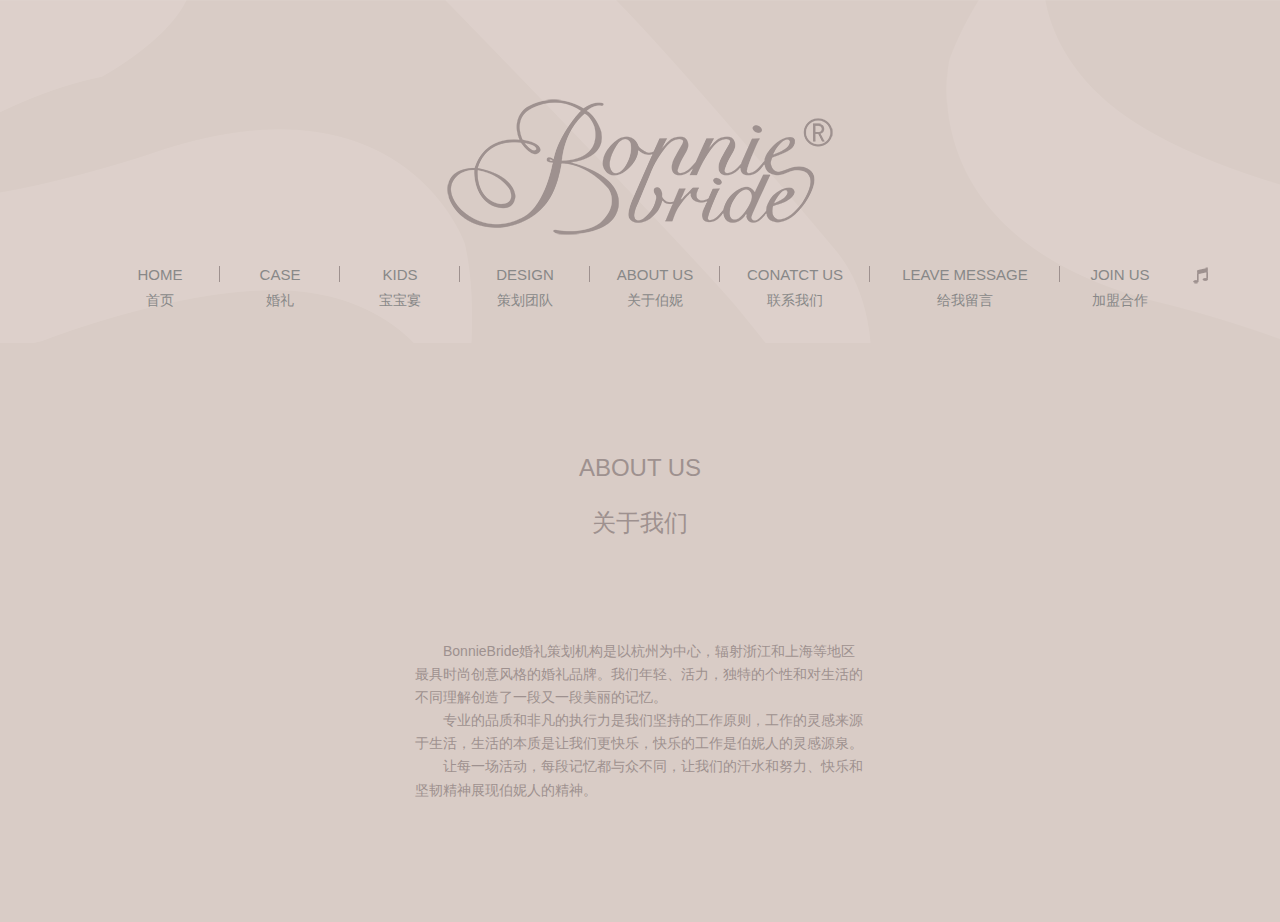
==== index.html @ c4c77731 "v1" ====
<!DOCTYPE html>
<html lang="zh-cmn-Hans">
<head>
    <meta charset="UTF-8">
    <meta name="viewport" content="width=device-width, initial-scale=1, maximum-scale=1" />
    <title>Title</title>
    <link rel="stylesheet" href="res/css/css.css"/>
</head>
<body class="M">
<div id="header"></div>
<div class="subtitle">
    <h2>about us</h2>
    <h2>关于我们</h2>
</div>
<div class="summary">
    <p>BonnieBride婚礼策划机构是以杭州为中心，辐射浙江和上海等地区最具时尚创意风格的婚礼品牌。我们年轻、活力，独特的个性和对生活的不同理解创造了一段又一段美丽的记忆。</p>
    <p>专业的品质和非凡的执行力是我们坚持的工作原则，工作的灵感来源于生活，生活的本质是让我们更快乐，快乐的工作是伯妮人的灵感源泉。</p>
    <p>让每一场活动，每段记忆都与众不同，让我们的汗水和努力、快乐和坚韧精神展现伯妮人的精神。</p>
</div>
<script src="res/js/js.js"></script>
</body>
</html>
---- res/css/css.css ----
body,h1,h2,h3,h4,h5,h6,p,ul,ol,figure,textarea,input,button,select{margin:0;}
html{-webkit-font-smoothing:antialiased;}
body{-webkit-tap-highlight-color:rgba(255,255,255,0);-webkit-user-select:none;-moz-user-select:none;-ms-user-select:none;-webkit-touch-callout:none;cursor:default;-ms-content-zooming:none;-webkit-text-size-adjust:100%;}
h1,h2,h3,h4,h5,h6{font-size:100%;font-weight:400;}
address,caption,cite,code,dfn,em,th,del,ins,mark,sup,sub,var{font-style:normal;font-weight:400;text-decoration:none;background:0;font-size:100%;vertical-align:middle;}
article,aside,details,figcaption,figure,footer,header,hgroup,main,nav,section,summary{display:block;}
ul,ol{padding-left:0;list-style-type:none;}
input,select{vertical-align:middle;user-select:auto;}
input{word-break:normal;-webkit-appearance:none;-webkit-border-radius:0;padding:0em;}
a{outline:0;text-decoration:none;color:#888;}
strong{font-weight:700;}
em{font-style:italic;}
small{font-size:80%;}
fieldset,img{border:0;}
table{border-collapse:collapse;border-spacing:0;}
caption,th,td{font-weight:400;vertical-align:middle;}
q,blockquote{quotes:none;}
a:link{}
a:hover{}
a:active{}
a:visited{}
q:before,q:after,blockquote:before,blockquote:after{content:none;}
body{color:#000;font-family:songti,YaHei,microsoft YaHei,Helvetica,Tahoma,sans-serif;font-size:14px;line-height:1.5;}
.M{background:#d9ccc6 url(../image/bg.png) 50% top no-repeat;}
#header{height:350px;}
#header h1{height:260px;display: block;background:url(../image/logo.png) 50% 80% no-repeat;}
#header h1 a{]}
#header .nav{height:90px;width:1080px;margin:0 auto;position: relative}
#header .nav div{position: absolute;width: 40px;height: 40px;background: url(../image/icon.png) 50% 50% no-repeat;top:-5px;right:-40px;}
#header .nav a{position:relative;float:left;}
#header .nav .n1{width:120px;}
#header .nav .n2{width:130px;}
#header .nav .n3{width:150px;}
#header .nav .n4{width:190px;}
#header .nav a span{text-transform:uppercase;font-size:15px;height:30px;line-height:30px;display:block;text-align:center;}
#header .nav a b{display:block;text-align:center;font-weight:normal;}
#header .nav a i{width:1px;height:16px;position:absolute;background:#9e918f;right:0;top:6px;}
#header .nav a:hover{color:#fff;}
.subtitle{padding:90px 0;}
.subtitle h2{text-transform:uppercase;height:55px;line-height:55px;text-align:center;font-size:24px;color:#9e918f;}
.summary{width:450px;margin:0 auto;padding-bottom:120px;}
.summary p{text-indent:2em;line-height:1.65;font-size:14px;color:#9e918f;}
.join_us{width:230px;margin:0 auto;padding-bottom:120px;}
.join_us p,.join_us p a{;line-height:1.65;font-size:14px;color:#9e918f;}
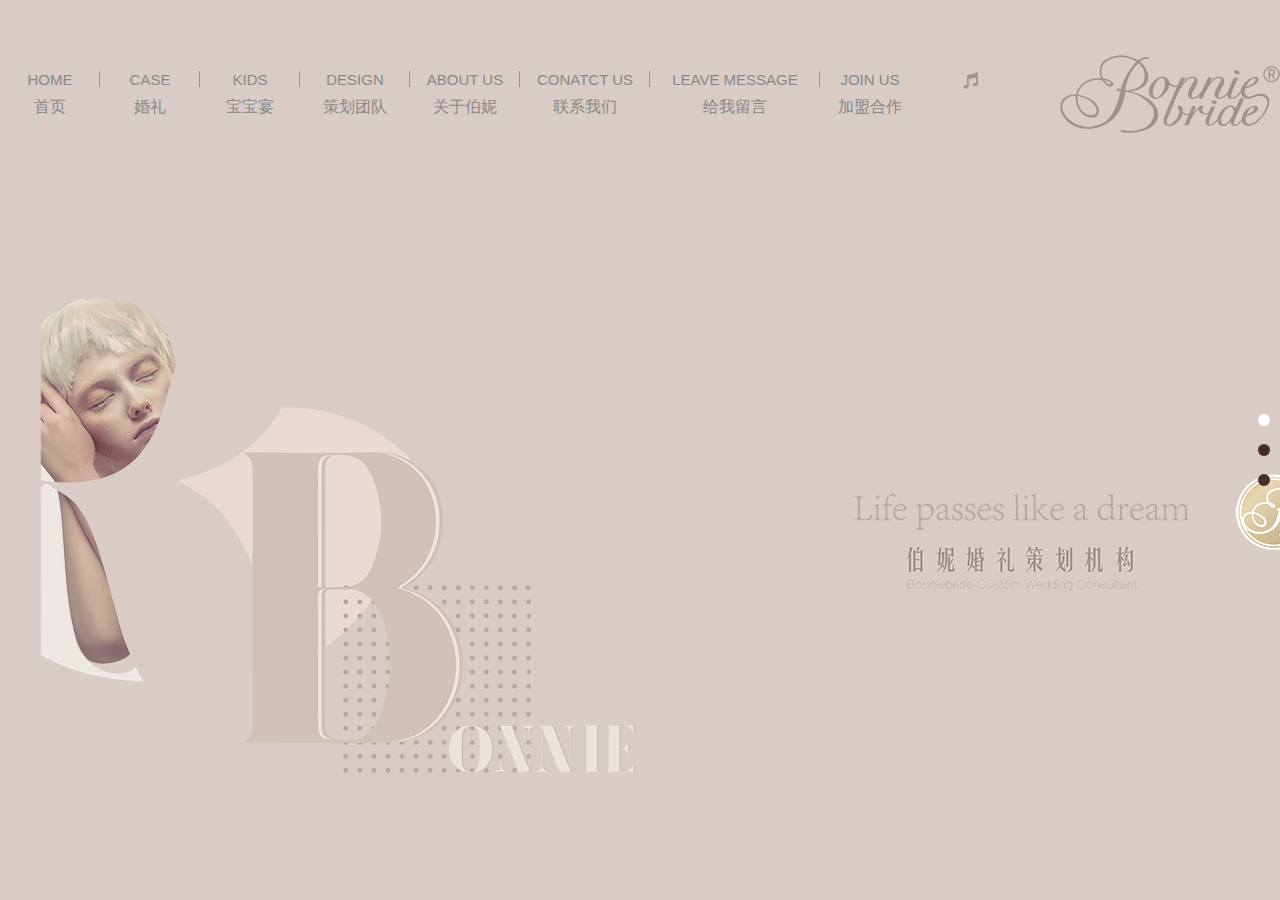
==== commit 25c94937: "V4" ====
--- a/index.html
+++ b/index.html
@@ -1,22 +1,49 @@
 <!DOCTYPE html>
 <html lang="zh-cmn-Hans">
 <head>
-    <meta charset="UTF-8">
-    <meta name="viewport" content="width=device-width, initial-scale=1, maximum-scale=1" />
-    <title>Title</title>
-    <link rel="stylesheet" href="res/css/css.css"/>
+<meta charset="UTF-8">
+<meta name="viewport" content="width=device-width, initial-scale=1, maximum-scale=1" />
+<title>首页</title>
+<link rel="stylesheet" href="res/css/css.css"/>
+<style>
+html,body{position:relative;height:100%;}
+.swiper-container{width:100%;height:100%;}
+.swiper-slide{}
+</style>
 </head>
-<body class="M">
-<div id="header"></div>
-<div class="subtitle">
-    <h2>about us</h2>
-    <h2>关于我们</h2>
-</div>
-<div class="summary">
-    <p>BonnieBride婚礼策划机构是以杭州为中心，辐射浙江和上海等地区最具时尚创意风格的婚礼品牌。我们年轻、活力，独特的个性和对生活的不同理解创造了一段又一段美丽的记忆。</p>
-    <p>专业的品质和非凡的执行力是我们坚持的工作原则，工作的灵感来源于生活，生活的本质是让我们更快乐，快乐的工作是伯妮人的灵感源泉。</p>
-    <p>让每一场活动，每段记忆都与众不同，让我们的汗水和努力、快乐和坚韧精神展现伯妮人的精神。</p>
-</div>
+<body class="I">
+	<div id="header"></div>
+	<div class="swiper-container">
+		<div class="swiper-wrapper">
+			<div class="swiper-slide">
+				<div class="sw1">
+					<div class="img"><img src="res/image/i1i.png" alt=""></div>
+					<div class="desc"><img src="res/image/i1t.png" alt=""></div>
+				</div>
+			</div>
+			<div class="swiper-slide">
+				<div class="sw2">
+					<div class="img"><img src="res/image/i2i.png" alt=""></div>
+					<div class="desc"><img src="res/image/i2t.png" alt=""></div>
+				</div>
+			</div>
+			<div class="swiper-slide">
+				<div class="sw2">
+					<div class="img"><img src="res/image/i3i.png" alt=""></div>
+					<div class="desc"><img src="res/image/i3t.png" alt=""></div>
+				</div>
+			</div>
+		</div>
+		<div class="swiper-pagination"></div>
+	</div>
 <script src="res/js/js.js"></script>
+<script src="res/js/swiper.min.js"></script>
+<script>
+var swiper = new Swiper('.swiper-container', {
+    pagination: '.swiper-pagination',
+    paginationClickable: true,
+    direction: 'vertical'
+});
+</script>
 </body>
 </html>--- a/res/css/css.css
+++ b/res/css/css.css
@@ -1,45 +1,212 @@
-body,h1,h2,h3,h4,h5,h6,p,ul,ol,figure,textarea,input,button,select{margin:0;}
-html{-webkit-font-smoothing:antialiased;}
-body{-webkit-tap-highlight-color:rgba(255,255,255,0);-webkit-user-select:none;-moz-user-select:none;-ms-user-select:none;-webkit-touch-callout:none;cursor:default;-ms-content-zooming:none;-webkit-text-size-adjust:100%;}
-h1,h2,h3,h4,h5,h6{font-size:100%;font-weight:400;}
-address,caption,cite,code,dfn,em,th,del,ins,mark,sup,sub,var{font-style:normal;font-weight:400;text-decoration:none;background:0;font-size:100%;vertical-align:middle;}
-article,aside,details,figcaption,figure,footer,header,hgroup,main,nav,section,summary{display:block;}
-ul,ol{padding-left:0;list-style-type:none;}
-input,select{vertical-align:middle;user-select:auto;}
-input{word-break:normal;-webkit-appearance:none;-webkit-border-radius:0;padding:0em;}
-a{outline:0;text-decoration:none;color:#888;}
-strong{font-weight:700;}
-em{font-style:italic;}
-small{font-size:80%;}
-fieldset,img{border:0;}
-table{border-collapse:collapse;border-spacing:0;}
-caption,th,td{font-weight:400;vertical-align:middle;}
-q,blockquote{quotes:none;}
-a:link{}
-a:hover{}
-a:active{}
-a:visited{}
-q:before,q:after,blockquote:before,blockquote:after{content:none;}
-body{color:#000;font-family:songti,YaHei,microsoft YaHei,Helvetica,Tahoma,sans-serif;font-size:14px;line-height:1.5;}
-.M{background:#d9ccc6 url(../image/bg.png) 50% top no-repeat;}
-#header{height:350px;}
-#header h1{height:260px;display: block;background:url(../image/logo.png) 50% 80% no-repeat;}
-#header h1 a{]}
-#header .nav{height:90px;width:1080px;margin:0 auto;position: relative}
-#header .nav div{position: absolute;width: 40px;height: 40px;background: url(../image/icon.png) 50% 50% no-repeat;top:-5px;right:-40px;}
-#header .nav a{position:relative;float:left;}
-#header .nav .n1{width:120px;}
-#header .nav .n2{width:130px;}
-#header .nav .n3{width:150px;}
-#header .nav .n4{width:190px;}
-#header .nav a span{text-transform:uppercase;font-size:15px;height:30px;line-height:30px;display:block;text-align:center;}
-#header .nav a b{display:block;text-align:center;font-weight:normal;}
-#header .nav a i{width:1px;height:16px;position:absolute;background:#9e918f;right:0;top:6px;}
-#header .nav a:hover{color:#fff;}
-.subtitle{padding:90px 0;}
-.subtitle h2{text-transform:uppercase;height:55px;line-height:55px;text-align:center;font-size:24px;color:#9e918f;}
-.summary{width:450px;margin:0 auto;padding-bottom:120px;}
-.summary p{text-indent:2em;line-height:1.65;font-size:14px;color:#9e918f;}
-.join_us{width:230px;margin:0 auto;padding-bottom:120px;}
-.join_us p,.join_us p a{;line-height:1.65;font-size:14px;color:#9e918f;}
-
+body,button,figure,h1,h2,h3,h4,h5,h6,input,ol,p,select,textarea,ul{margin:0}
+html{-webkit-font-smoothing:antialiased}
+body{-webkit-tap-highlight-color:rgba(255,255,255,0);-webkit-touch-callout:none;cursor:default;-ms-content-zooming:none;-webkit-text-size-adjust:100%}
+h1,h2,h3,h4,h5,h6{font-size:100%;font-weight:400}
+address,caption,cite,code,del,dfn,em,ins,mark,sub,sup,th,var{font-style:normal;font-weight:400;text-decoration:none;background:0;font-size:100%;vertical-align:middle}
+article,aside,details,figcaption,figure,footer,header,hgroup,main,nav,section,summary{display:block}
+ol,ul{padding-left:0;list-style-type:none}
+input,select{vertical-align:middle;user-select:auto}
+input{word-break:normal;-webkit-appearance:none;-webkit-border-radius:0;padding:0}
+a{outline:0;text-decoration:none;color:#888}
+strong{font-weight:700}
+em{font-style:italic}
+small{font-size:80%}
+fieldset,img{border:0}
+table{border-collapse:collapse;border-spacing:0}
+caption,td,th{font-weight:400;vertical-align:middle}
+blockquote,q{quotes:none}
+blockquote:after,blockquote:before,q:after,q:before{content:none}
+body{color:#000;font-family:songti,YaHei,microsoft YaHei,Helvetica,Tahoma,sans-serif;font-size:14px;line-height:1.5}
+.M{background:#d9ccc6 url(../image/bg.png) 50% top no-repeat}
+#header{height:350px;min-width:1280px}
+#header h1{height:160px;padding-top:100px;display:block;background:url(../image/logo.png) 50% 80% no-repeat}
+#header h1 a{width:390px;height:130px;display:block;margin:0 auto}
+#header .nav{height:90px;width:1080px;margin:0 auto;position:relative}
+#header .nav div{position:absolute;width:40px;height:40px;background:url(../image/icon.png) 50% 50% no-repeat;top:-5px;right:-40px}
+#header .nav a{position:relative;float:left;font-size:16px}
+#header .nav .n1{width:120px}
+#header .nav .n2{width:130px}
+#header .nav .n3{width:150px}
+#header .nav .n4{width:190px}
+#header .nav a span{text-transform:uppercase;font-size:15px;height:30px;line-height:30px;display:block;text-align:center}
+#header .nav a b{display:block;text-align:center;font-weight:400}
+#header .nav a i{width:1px;height:16px;position:absolute;background:#9e918f;right:0;top:6px}
+#header .nav a:hover{color:#fff}
+.subtitle{padding:95px 0}
+.subtitle h2{text-transform:uppercase;height:55px;line-height:55px;text-align:center;font-size:35px;color:#9e918f}
+.summary{width:650px;margin:0 auto;padding-bottom:120px}
+.summary p{text-indent:2em;line-height:1.65;font-size:20px;color:#9e918f}
+.join_us{width:260px;margin:0 auto;padding-bottom:120px}
+.join_us p,.join_us p a{;line-height:1.65;font-size:16px;color:#9e918f;}
+.leave_message{width:510px;margin:0 auto;margin-top:-60px}
+.leave_message label{height:33px;line-height:33px;display:block;font-size:17px;color:#9f9290}
+.leave_message input,.leave_message textarea{background:#9e918f;border:none;padding:0;margin:0;border-radius:5px;outline:0;padding:0 10px;color:#fff}
+.leave_message input{height:32px;width:185px}
+.leave_message textarea{height:96px;width:380px}
+.leave_message p{padding:45px 0 50px 0;height:40px}
+.leave_message p a{width:90px;height:40px;float:left;line-height:40px;text-align:center;color:#fff;margin-right:8px;background:#9e918f;border-radius:10px;cursor:pointer;font-size:16px}
+.contact_us{position:relative;width:1100px;margin:0 auto;height:820px}
+.contact_us .contact_us_bg{width:580px;height:620px;position:absolute;background:url(../image/contact_us_bg.png) 0 50px no-repeat;left:-120px;top:110px}
+.contact_us .contact_us_text{position:absolute;left:600px;top:300px;width:440px}
+.contact_us .contact_us_text p{font-size:20px;color:#9e918f;line-height:1.5}
+.contact_us .contact_us_text img{width:210px;padding-top:50px}
+.N{background:#3d312c url(../image/bg2.png) 50% top no-repeat}
+.N #header{height:345px;position:relative}
+.N #header .nav{height:65px}
+.N #header h1{height:175px;padding-top:105px;background:url(../image/logo2.png) 50% 80% no-repeat}
+.N #header:after{content:"";position:absolute;background:#776b67;height:1px;width:1200px;bottom:0;left:50%;margin-left:-600px}
+.design{width:1155px;margin:0 auto;overflow:hidden;padding-top:100px}
+.design .l0{width:1040px;height:480px;margin:0 auto}
+.design .l1{width:480px;height:480px;margin:20px;float:left;background:#fff;overflow:hidden}
+.design .l2{width:355px;height:355px;margin:15px;float:left;background:#fff;overflow:hidden}
+.Q{background:#9e918f url(../image/bg3.png) 50% top no-repeat}
+.Q #header{height:345px;position:relative}
+.Q #header .nav{height:65px}
+.Q #header .nav a{color:#eee2df}
+.Q #header h1{height:175px;padding-top:105px;background:url(../image/logo2.png) 50% 80% no-repeat}
+.Q #header:after{content:"";position:absolute;background:#c3b6b4;height:1px;width:1200px;bottom:0;left:50%;margin-left:-600px}
+.Q #header .nav div{background:url(../image/icon2.png) 50% 50% no-repeat}
+.Q .kids{width:1280px;margin:0 auto;overflow:hidden;padding-top:40px}
+.Q .kids .banner{width:100%}
+.Q .kids .t1{width:100%;padding:130px 0 150px 0}
+.Q .kids .t1 img{display:block;margin:0 auto}
+.Q .kids_doc{width:100%;min-width:1280px;height:260px;background:#c6bab7}
+.Q .kids_doc ul{width:1280px;height:260px;color:#fff;margin:0 auto}
+.Q .kids_doc ul li{float:left;height:260px}
+.Q .kids_doc ul li div{font-size:30px;color:#fff;padding-top:100px;text-align:center}
+.Q .kids_doc ul li p{text-align:center}
+.Q .kids_doc ul .l0{width:30%}
+.Q .kids_doc ul .l1{width:20%}
+.Q .kids_sliders{height:670px;padding:120px 0 110px 0;width:1280px;margin:0 auto}
+.Q .footer{width:100%;height:230px;background:#c6bab7 url(../image/logo4.png) 50% 50% no-repeat;min-width:1280px}
+#arrow{width:70px;height:65px;background:url(../image/arrow.png) 50% 50% no-repeat;position:fixed;right:70px;bottom:70px;display:none;cursor:pointer}
+.R{background:#3c302c url(../image/bg4.png) 50% top no-repeat}
+.case_banner{width:1264px;margin:0 auto;height:667px;padding:40px 0 24px 0}
+.case_banner img{max-width:1264px;max-height:667px}
+.case{width:1296px;overflow:hidden;margin:0 auto}
+.case li{width:400px;height:400px;float:left;margin:16px;background:#fff}
+.bx-wrapper{position:relative;margin:0 auto 60px;padding:0}
+.bx-wrapper img{max-width:100%;display:block}
+.bx-wrapper .bx-viewport{-webkit-transform:translatez(0);-moz-transform:translatez(0);-ms-transform:translatez(0);-o-transform:translatez(0);transform:translatez(0)}
+.bx-wrapper .bx-controls-auto,.bx-wrapper .bx-pager{position:absolute;bottom:-30px;width:100%}
+.bx-wrapper .bx-loading{min-height:50px;background:url(../image/bx_loader.gif) center center no-repeat #fff;height:100%;width:100%;position:absolute;top:0;left:0;z-index:2000}
+.bx-wrapper .bx-pager{text-align:center;font-size:.85em;font-family:Arial;font-weight:700;color:#666;padding-top:20px}
+.bx-wrapper .bx-controls-auto .bx-controls-auto-item,.bx-wrapper .bx-pager .bx-pager-item{display:inline-block}
+.bx-wrapper .bx-pager.bx-default-pager a{background:#666;text-indent:-9999px;display:block;width:10px;height:10px;margin:0 5px;outline:0;-moz-border-radius:5px;-webkit-border-radius:5px;border-radius:5px}
+.bx-wrapper .bx-pager.bx-default-pager a.active,.bx-wrapper .bx-pager.bx-default-pager a:hover{background:#000}
+.bx-wrapper .bx-prev{left:-50px;background:url(../image/controls.png) no-repeat 0 -32px}
+.bx-wrapper .bx-next{right:-50px;background:url(../image/controls.png) no-repeat -43px -32px}
+.bx-wrapper .bx-prev:hover{background-position:0 0}
+.bx-wrapper .bx-next:hover{background-position:-43px 0}
+.bx-wrapper .bx-controls-direction a{position:absolute;top:50%;margin-top:-16px;outline:0;width:32px;height:32px;text-indent:-9999px;z-index:9999}
+.bx-wrapper .bx-controls-direction a.disabled{display:none}
+.bx-wrapper .bx-controls-auto{text-align:center}
+.bx-wrapper .bx-controls-auto .bx-start{display:block;text-indent:-9999px;width:10px;height:11px;outline:0;background:url(../image/controls.png) -86px -11px no-repeat;margin:0 3px}
+.bx-wrapper .bx-controls-auto .bx-start.active,.bx-wrapper .bx-controls-auto .bx-start:hover{background-position:-86px 0}
+.bx-wrapper .bx-controls-auto .bx-stop{display:block;text-indent:-9999px;width:9px;height:11px;outline:0;background:url(../image/controls.png) -86px -44px no-repeat;margin:0 3px}
+.bx-wrapper .bx-controls-auto .bx-stop.active,.bx-wrapper .bx-controls-auto .bx-stop:hover{background-position:-86px -33px}
+.bx-wrapper .bx-controls.bx-has-controls-auto.bx-has-pager .bx-pager{text-align:left;width:80%}
+.bx-wrapper .bx-controls.bx-has-controls-auto.bx-has-pager .bx-controls-auto{right:0;width:35px}
+.bx-wrapper .bx-caption{position:absolute;bottom:0;left:0;background:#666\9;background:rgba(80,80,80,.75);width:100%}
+.bx-wrapper .bx-caption span{color:#fff;font-family:Arial;display:block;font-size:.85em;padding:10px}
+.swiper-container{margin-left:auto;margin-right:auto;position:relative;overflow:hidden;z-index:1}
+.swiper-container-no-flexbox .swiper-slide{float:left}
+.swiper-container-vertical>.swiper-wrapper{-webkit-box-orient:vertical;-moz-box-orient:vertical;-ms-flex-direction:column;-webkit-flex-direction:column;flex-direction:column}
+.swiper-wrapper{position:relative;width:100%;height:100%;z-index:1;display:-webkit-box;display:-moz-box;display:-ms-flexbox;display:-webkit-flex;display:flex;-webkit-transition-property:-webkit-transform;-moz-transition-property:-moz-transform;-o-transition-property:-o-transform;-ms-transition-property:-ms-transform;transition-property:transform;-webkit-box-sizing:content-box;-moz-box-sizing:content-box;box-sizing:content-box}
+.swiper-container-android .swiper-slide,.swiper-wrapper{-webkit-transform:translate3d(0,0,0);-moz-transform:translate3d(0,0,0);-o-transform:translate(0,0);-ms-transform:translate3d(0,0,0);transform:translate3d(0,0,0)}
+.swiper-container-multirow>.swiper-wrapper{-webkit-box-lines:multiple;-moz-box-lines:multiple;-ms-flex-wrap:wrap;-webkit-flex-wrap:wrap;flex-wrap:wrap}
+.swiper-container-free-mode>.swiper-wrapper{-webkit-transition-timing-function:ease-out;-moz-transition-timing-function:ease-out;-ms-transition-timing-function:ease-out;-o-transition-timing-function:ease-out;transition-timing-function:ease-out;margin:0 auto}
+.swiper-slide{-webkit-flex-shrink:0;-ms-flex:0 0 auto;flex-shrink:0;width:100%;height:100%;position:relative}
+.swiper-container-autoheight,.swiper-container-autoheight .swiper-slide{height:auto}
+.swiper-container-autoheight .swiper-wrapper{-webkit-box-align:start;-ms-flex-align:start;-webkit-align-items:flex-start;align-items:flex-start;-webkit-transition-property:-webkit-transform,height;-moz-transition-property:-moz-transform;-o-transition-property:-o-transform;-ms-transition-property:-ms-transform;transition-property:transform,height}
+.swiper-container .swiper-notification{position:absolute;left:0;top:0;pointer-events:none;opacity:0;z-index:-1000}
+.swiper-wp8-horizontal{-ms-touch-action:pan-y;touch-action:pan-y}
+.swiper-wp8-vertical{-ms-touch-action:pan-x;touch-action:pan-x}
+.swiper-button-next,.swiper-button-prev{position:absolute;top:50%;width:27px;height:44px;margin-top:-22px;z-index:10;cursor:pointer;-moz-background-size:27px 44px;-webkit-background-size:27px 44px;background-size:27px 44px;background-position:center;background-repeat:no-repeat}
+.swiper-button-next.swiper-button-disabled,.swiper-button-prev.swiper-button-disabled{opacity:.35;cursor:auto;pointer-events:none}
+.swiper-button-prev,.swiper-container-rtl .swiper-button-next{background-image:url("data:image/svg+xml;charset=utf-8,%3Csvg%20xmlns%3D'http%3A%2F%2Fwww.w3.org%2F2000%2Fsvg'%20viewBox%3D'0%200%2027%2044'%3E%3Cpath%20d%3D'M0%2C22L22%2C0l2.1%2C2.1L4.2%2C22l19.9%2C19.9L22%2C44L0%2C22L0%2C22L0%2C22z'%20fill%3D'%23007aff'%2F%3E%3C%2Fsvg%3E");left:10px;right:auto}
+.swiper-button-prev.swiper-button-black,.swiper-container-rtl .swiper-button-next.swiper-button-black{background-image:url("data:image/svg+xml;charset=utf-8,%3Csvg%20xmlns%3D'http%3A%2F%2Fwww.w3.org%2F2000%2Fsvg'%20viewBox%3D'0%200%2027%2044'%3E%3Cpath%20d%3D'M0%2C22L22%2C0l2.1%2C2.1L4.2%2C22l19.9%2C19.9L22%2C44L0%2C22L0%2C22L0%2C22z'%20fill%3D'%23000000'%2F%3E%3C%2Fsvg%3E")}
+.swiper-button-prev.swiper-button-white,.swiper-container-rtl .swiper-button-next.swiper-button-white{background-image:url("data:image/svg+xml;charset=utf-8,%3Csvg%20xmlns%3D'http%3A%2F%2Fwww.w3.org%2F2000%2Fsvg'%20viewBox%3D'0%200%2027%2044'%3E%3Cpath%20d%3D'M0%2C22L22%2C0l2.1%2C2.1L4.2%2C22l19.9%2C19.9L22%2C44L0%2C22L0%2C22L0%2C22z'%20fill%3D'%23ffffff'%2F%3E%3C%2Fsvg%3E")}
+.swiper-button-next,.swiper-container-rtl .swiper-button-prev{background-image:url("data:image/svg+xml;charset=utf-8,%3Csvg%20xmlns%3D'http%3A%2F%2Fwww.w3.org%2F2000%2Fsvg'%20viewBox%3D'0%200%2027%2044'%3E%3Cpath%20d%3D'M27%2C22L27%2C22L5%2C44l-2.1-2.1L22.8%2C22L2.9%2C2.1L5%2C0L27%2C22L27%2C22z'%20fill%3D'%23007aff'%2F%3E%3C%2Fsvg%3E");right:10px;left:auto}
+.swiper-button-next.swiper-button-black,.swiper-container-rtl .swiper-button-prev.swiper-button-black{background-image:url("data:image/svg+xml;charset=utf-8,%3Csvg%20xmlns%3D'http%3A%2F%2Fwww.w3.org%2F2000%2Fsvg'%20viewBox%3D'0%200%2027%2044'%3E%3Cpath%20d%3D'M27%2C22L27%2C22L5%2C44l-2.1-2.1L22.8%2C22L2.9%2C2.1L5%2C0L27%2C22L27%2C22z'%20fill%3D'%23000000'%2F%3E%3C%2Fsvg%3E")}
+.swiper-button-next.swiper-button-white,.swiper-container-rtl .swiper-button-prev.swiper-button-white{background-image:url("data:image/svg+xml;charset=utf-8,%3Csvg%20xmlns%3D'http%3A%2F%2Fwww.w3.org%2F2000%2Fsvg'%20viewBox%3D'0%200%2027%2044'%3E%3Cpath%20d%3D'M27%2C22L27%2C22L5%2C44l-2.1-2.1L22.8%2C22L2.9%2C2.1L5%2C0L27%2C22L27%2C22z'%20fill%3D'%23ffffff'%2F%3E%3C%2Fsvg%3E")}
+.swiper-pagination{position:absolute;text-align:center;-webkit-transition:.3s;-moz-transition:.3s;-o-transition:.3s;transition:.3s;-webkit-transform:translate3d(0,0,0);-ms-transform:translate3d(0,0,0);-o-transform:translate3d(0,0,0);transform:translate3d(0,0,0);z-index:10}
+.swiper-pagination.swiper-pagination-hidden{opacity:0}
+.swiper-container-horizontal>.swiper-pagination-bullets,.swiper-pagination-custom,.swiper-pagination-fraction{bottom:10px;left:0;width:100%}
+.swiper-pagination-bullet{width:12px;height:12px;display:inline-block;border-radius:100%;background:#462f26;opacity:1}
+button.swiper-pagination-bullet{border:none;margin:0;padding:0;box-shadow:none;-moz-appearance:none;-ms-appearance:none;-webkit-appearance:none;appearance:none}
+.swiper-pagination-clickable .swiper-pagination-bullet{cursor:pointer}
+.swiper-pagination-white .swiper-pagination-bullet{background:#fff}
+.swiper-pagination-bullet-active{opacity:1;background:#fff}
+.swiper-pagination-white .swiper-pagination-bullet-active{background:#fff}
+.swiper-pagination-black .swiper-pagination-bullet-active{background:#000}
+.swiper-container-vertical>.swiper-pagination-bullets{right:10px;top:50%;-webkit-transform:translate3d(0,-50%,0);-moz-transform:translate3d(0,-50%,0);-o-transform:translate(0,-50%);-ms-transform:translate3d(0,-50%,0);transform:translate3d(0,-50%,0)}
+.swiper-container-vertical>.swiper-pagination-bullets .swiper-pagination-bullet{margin:18px 0;display:block}
+.swiper-container-horizontal>.swiper-pagination-bullets .swiper-pagination-bullet{margin:0 5px}
+.swiper-pagination-progress{background:rgba(0,0,0,.25);position:absolute}
+.swiper-pagination-progress .swiper-pagination-progressbar{background:#007aff;position:absolute;left:0;top:0;width:100%;height:100%;-webkit-transform:scale(0);-ms-transform:scale(0);-o-transform:scale(0);transform:scale(0);-webkit-transform-origin:left top;-moz-transform-origin:left top;-ms-transform-origin:left top;-o-transform-origin:left top;transform-origin:left top}
+.swiper-container-rtl .swiper-pagination-progress .swiper-pagination-progressbar{-webkit-transform-origin:right top;-moz-transform-origin:right top;-ms-transform-origin:right top;-o-transform-origin:right top;transform-origin:right top}
+.swiper-container-horizontal>.swiper-pagination-progress{width:100%;height:4px;left:0;top:0}
+.swiper-container-vertical>.swiper-pagination-progress{width:4px;height:100%;left:0;top:0}
+.swiper-pagination-progress.swiper-pagination-white{background:rgba(255,255,255,.5)}
+.swiper-pagination-progress.swiper-pagination-white .swiper-pagination-progressbar{background:#fff}
+.swiper-pagination-progress.swiper-pagination-black .swiper-pagination-progressbar{background:#000}
+.swiper-container-3d{-webkit-perspective:1200px;-moz-perspective:1200px;-o-perspective:1200px;perspective:1200px}
+.swiper-container-3d .swiper-cube-shadow,.swiper-container-3d .swiper-slide,.swiper-container-3d .swiper-slide-shadow-bottom,.swiper-container-3d .swiper-slide-shadow-left,.swiper-container-3d .swiper-slide-shadow-right,.swiper-container-3d .swiper-slide-shadow-top,.swiper-container-3d .swiper-wrapper{-webkit-transform-style:preserve-3d;-moz-transform-style:preserve-3d;-ms-transform-style:preserve-3d;transform-style:preserve-3d}
+.swiper-container-3d .swiper-slide-shadow-bottom,.swiper-container-3d .swiper-slide-shadow-left,.swiper-container-3d .swiper-slide-shadow-right,.swiper-container-3d .swiper-slide-shadow-top{position:absolute;left:0;top:0;width:100%;height:100%;pointer-events:none;z-index:10}
+.swiper-container-3d .swiper-slide-shadow-left{background-image:-webkit-gradient(linear,left top,right top,from(rgba(0,0,0,.5)),to(rgba(0,0,0,0)));background-image:-webkit-linear-gradient(right,rgba(0,0,0,.5),rgba(0,0,0,0));background-image:-moz-linear-gradient(right,rgba(0,0,0,.5),rgba(0,0,0,0));background-image:-o-linear-gradient(right,rgba(0,0,0,.5),rgba(0,0,0,0));background-image:linear-gradient(to left,rgba(0,0,0,.5),rgba(0,0,0,0))}
+.swiper-container-3d .swiper-slide-shadow-right{background-image:-webkit-gradient(linear,right top,left top,from(rgba(0,0,0,.5)),to(rgba(0,0,0,0)));background-image:-webkit-linear-gradient(left,rgba(0,0,0,.5),rgba(0,0,0,0));background-image:-moz-linear-gradient(left,rgba(0,0,0,.5),rgba(0,0,0,0));background-image:-o-linear-gradient(left,rgba(0,0,0,.5),rgba(0,0,0,0));background-image:linear-gradient(to right,rgba(0,0,0,.5),rgba(0,0,0,0))}
+.swiper-container-3d .swiper-slide-shadow-top{background-image:-webkit-gradient(linear,left top,left bottom,from(rgba(0,0,0,.5)),to(rgba(0,0,0,0)));background-image:-webkit-linear-gradient(bottom,rgba(0,0,0,.5),rgba(0,0,0,0));background-image:-moz-linear-gradient(bottom,rgba(0,0,0,.5),rgba(0,0,0,0));background-image:-o-linear-gradient(bottom,rgba(0,0,0,.5),rgba(0,0,0,0));background-image:linear-gradient(to top,rgba(0,0,0,.5),rgba(0,0,0,0))}
+.swiper-container-3d .swiper-slide-shadow-bottom{background-image:-webkit-gradient(linear,left bottom,left top,from(rgba(0,0,0,.5)),to(rgba(0,0,0,0)));background-image:-webkit-linear-gradient(top,rgba(0,0,0,.5),rgba(0,0,0,0));background-image:-moz-linear-gradient(top,rgba(0,0,0,.5),rgba(0,0,0,0));background-image:-o-linear-gradient(top,rgba(0,0,0,.5),rgba(0,0,0,0));background-image:linear-gradient(to bottom,rgba(0,0,0,.5),rgba(0,0,0,0))}
+.swiper-container-coverflow .swiper-wrapper,.swiper-container-flip .swiper-wrapper{-ms-perspective:1200px}
+.swiper-container-cube,.swiper-container-flip{overflow:visible}
+.swiper-container-cube .swiper-slide,.swiper-container-flip .swiper-slide{pointer-events:none;-webkit-backface-visibility:hidden;-moz-backface-visibility:hidden;-ms-backface-visibility:hidden;backface-visibility:hidden;z-index:1}
+.swiper-container-cube .swiper-slide .swiper-slide,.swiper-container-flip .swiper-slide .swiper-slide{pointer-events:none}
+.swiper-container-cube .swiper-slide-active,.swiper-container-cube .swiper-slide-active .swiper-slide-active,.swiper-container-flip .swiper-slide-active,.swiper-container-flip .swiper-slide-active .swiper-slide-active{pointer-events:auto}
+.swiper-container-cube .swiper-slide-shadow-bottom,.swiper-container-cube .swiper-slide-shadow-left,.swiper-container-cube .swiper-slide-shadow-right,.swiper-container-cube .swiper-slide-shadow-top,.swiper-container-flip .swiper-slide-shadow-bottom,.swiper-container-flip .swiper-slide-shadow-left,.swiper-container-flip .swiper-slide-shadow-right,.swiper-container-flip .swiper-slide-shadow-top{z-index:0;-webkit-backface-visibility:hidden;-moz-backface-visibility:hidden;-ms-backface-visibility:hidden;backface-visibility:hidden}
+.swiper-container-cube .swiper-slide{visibility:hidden;-webkit-transform-origin:0 0;-moz-transform-origin:0 0;-ms-transform-origin:0 0;transform-origin:0 0;width:100%;height:100%}
+.swiper-container-cube.swiper-container-rtl .swiper-slide{-webkit-transform-origin:100% 0;-moz-transform-origin:100% 0;-ms-transform-origin:100% 0;transform-origin:100% 0}
+.swiper-container-cube .swiper-slide-active,.swiper-container-cube .swiper-slide-next,.swiper-container-cube .swiper-slide-next+.swiper-slide,.swiper-container-cube .swiper-slide-prev{pointer-events:auto;visibility:visible}
+.swiper-container-cube .swiper-cube-shadow{position:absolute;left:0;bottom:0;width:100%;height:100%;background:#000;opacity:.6;-webkit-filter:blur(50px);filter:blur(50px);z-index:0}
+.swiper-container-fade.swiper-container-free-mode .swiper-slide{-webkit-transition-timing-function:ease-out;-moz-transition-timing-function:ease-out;-ms-transition-timing-function:ease-out;-o-transition-timing-function:ease-out;transition-timing-function:ease-out}
+.swiper-container-fade .swiper-slide{pointer-events:none;-webkit-transition-property:opacity;-moz-transition-property:opacity;-o-transition-property:opacity;transition-property:opacity}
+.swiper-container-fade .swiper-slide .swiper-slide{pointer-events:none}
+.swiper-container-fade .swiper-slide-active,.swiper-container-fade .swiper-slide-active .swiper-slide-active{pointer-events:auto}
+.swiper-zoom-container{width:100%;height:100%;display:-webkit-box;display:-moz-box;display:-ms-flexbox;display:-webkit-flex;display:flex;-webkit-box-pack:center;-moz-box-pack:center;-ms-flex-pack:center;-webkit-justify-content:center;justify-content:center;-webkit-box-align:center;-moz-box-align:center;-ms-flex-align:center;-webkit-align-items:center;align-items:center;text-align:center}
+.swiper-zoom-container>canvas,.swiper-zoom-container>img,.swiper-zoom-container>svg{max-width:100%;max-height:100%;object-fit:contain}
+.swiper-scrollbar{border-radius:10px;position:relative;-ms-touch-action:none;background:rgba(0,0,0,.1)}
+.swiper-container-horizontal>.swiper-scrollbar{position:absolute;left:1%;bottom:3px;z-index:50;height:5px;width:98%}
+.swiper-container-vertical>.swiper-scrollbar{position:absolute;right:3px;top:1%;z-index:50;width:5px;height:98%}
+.swiper-scrollbar-drag{height:100%;width:100%;position:relative;background:rgba(0,0,0,.5);border-radius:10px;left:0;top:0}
+.swiper-scrollbar-cursor-drag{cursor:move}
+.swiper-lazy-preloader{width:42px;height:42px;position:absolute;left:50%;top:50%;margin-left:-21px;margin-top:-21px;z-index:10;-webkit-transform-origin:50%;-moz-transform-origin:50%;transform-origin:50%;-webkit-animation:swiper-preloader-spin 1s steps(12,end) infinite;-moz-animation:swiper-preloader-spin 1s steps(12,end) infinite;animation:swiper-preloader-spin 1s steps(12,end) infinite}
+.swiper-lazy-preloader:after{display:block;content:"";width:100%;height:100%;background-image:url("data:image/svg+xml;charset=utf-8,%3Csvg%20viewBox%3D'0%200%20120%20120'%20xmlns%3D'http%3A%2F%2Fwww.w3.org%2F2000%2Fsvg'%20xmlns%3Axlink%3D'http%3A%2F%2Fwww.w3.org%2F1999%2Fxlink'%3E%3Cdefs%3E%3Cline%20id%3D'l'%20x1%3D'60'%20x2%3D'60'%20y1%3D'7'%20y2%3D'27'%20stroke%3D'%236c6c6c'%20stroke-width%3D'11'%20stroke-linecap%3D'round'%2F%3E%3C%2Fdefs%3E%3Cg%3E%3Cuse%20xlink%3Ahref%3D'%23l'%20opacity%3D'.27'%2F%3E%3Cuse%20xlink%3Ahref%3D'%23l'%20opacity%3D'.27'%20transform%3D'rotate(30%2060%2C60)'%2F%3E%3Cuse%20xlink%3Ahref%3D'%23l'%20opacity%3D'.27'%20transform%3D'rotate(60%2060%2C60)'%2F%3E%3Cuse%20xlink%3Ahref%3D'%23l'%20opacity%3D'.27'%20transform%3D'rotate(90%2060%2C60)'%2F%3E%3Cuse%20xlink%3Ahref%3D'%23l'%20opacity%3D'.27'%20transform%3D'rotate(120%2060%2C60)'%2F%3E%3Cuse%20xlink%3Ahref%3D'%23l'%20opacity%3D'.27'%20transform%3D'rotate(150%2060%2C60)'%2F%3E%3Cuse%20xlink%3Ahref%3D'%23l'%20opacity%3D'.37'%20transform%3D'rotate(180%2060%2C60)'%2F%3E%3Cuse%20xlink%3Ahref%3D'%23l'%20opacity%3D'.46'%20transform%3D'rotate(210%2060%2C60)'%2F%3E%3Cuse%20xlink%3Ahref%3D'%23l'%20opacity%3D'.56'%20transform%3D'rotate(240%2060%2C60)'%2F%3E%3Cuse%20xlink%3Ahref%3D'%23l'%20opacity%3D'.66'%20transform%3D'rotate(270%2060%2C60)'%2F%3E%3Cuse%20xlink%3Ahref%3D'%23l'%20opacity%3D'.75'%20transform%3D'rotate(300%2060%2C60)'%2F%3E%3Cuse%20xlink%3Ahref%3D'%23l'%20opacity%3D'.85'%20transform%3D'rotate(330%2060%2C60)'%2F%3E%3C%2Fg%3E%3C%2Fsvg%3E");background-position:50%;-webkit-background-size:100%;background-size:100%;background-repeat:no-repeat}
+.swiper-lazy-preloader-white:after{background-image:url("data:image/svg+xml;charset=utf-8,%3Csvg%20viewBox%3D'0%200%20120%20120'%20xmlns%3D'http%3A%2F%2Fwww.w3.org%2F2000%2Fsvg'%20xmlns%3Axlink%3D'http%3A%2F%2Fwww.w3.org%2F1999%2Fxlink'%3E%3Cdefs%3E%3Cline%20id%3D'l'%20x1%3D'60'%20x2%3D'60'%20y1%3D'7'%20y2%3D'27'%20stroke%3D'%23fff'%20stroke-width%3D'11'%20stroke-linecap%3D'round'%2F%3E%3C%2Fdefs%3E%3Cg%3E%3Cuse%20xlink%3Ahref%3D'%23l'%20opacity%3D'.27'%2F%3E%3Cuse%20xlink%3Ahref%3D'%23l'%20opacity%3D'.27'%20transform%3D'rotate(30%2060%2C60)'%2F%3E%3Cuse%20xlink%3Ahref%3D'%23l'%20opacity%3D'.27'%20transform%3D'rotate(60%2060%2C60)'%2F%3E%3Cuse%20xlink%3Ahref%3D'%23l'%20opacity%3D'.27'%20transform%3D'rotate(90%2060%2C60)'%2F%3E%3Cuse%20xlink%3Ahref%3D'%23l'%20opacity%3D'.27'%20transform%3D'rotate(120%2060%2C60)'%2F%3E%3Cuse%20xlink%3Ahref%3D'%23l'%20opacity%3D'.27'%20transform%3D'rotate(150%2060%2C60)'%2F%3E%3Cuse%20xlink%3Ahref%3D'%23l'%20opacity%3D'.37'%20transform%3D'rotate(180%2060%2C60)'%2F%3E%3Cuse%20xlink%3Ahref%3D'%23l'%20opacity%3D'.46'%20transform%3D'rotate(210%2060%2C60)'%2F%3E%3Cuse%20xlink%3Ahref%3D'%23l'%20opacity%3D'.56'%20transform%3D'rotate(240%2060%2C60)'%2F%3E%3Cuse%20xlink%3Ahref%3D'%23l'%20opacity%3D'.66'%20transform%3D'rotate(270%2060%2C60)'%2F%3E%3Cuse%20xlink%3Ahref%3D'%23l'%20opacity%3D'.75'%20transform%3D'rotate(300%2060%2C60)'%2F%3E%3Cuse%20xlink%3Ahref%3D'%23l'%20opacity%3D'.85'%20transform%3D'rotate(330%2060%2C60)'%2F%3E%3C%2Fg%3E%3C%2Fsvg%3E")}
+@-webkit-keyframes swiper-preloader-spin{100%{-webkit-transform:rotate(360deg)}
+}
+@keyframes swiper-preloader-spin{100%{transform:rotate(360deg)}
+}
+
+.I{background:#d9ccc6;}
+.I #header{background:#d9ccc6;position:fixed;left:50%;z-index:9999;width:1280px;margin-left:-640px;height:150px;}
+.I #header h1{position:absolute;padding-top:0;width:220px;height:90px;top:45px;right:0;background-size:100% auto;}
+.I #header h1 a{width:220px;height:90px;}
+.I #header .nav{float:left;padding-top:65px;width:950px;}
+.I #header .nav div{top:60px;}
+.I #header .nav .n1{width:100px;}
+.I #header .nav .n2{width:110px;}
+.I #header .nav .n3{width:130px;}
+.I #header .nav .n4{width:170px;}
+
+.I .sw1,
+.I .sw2{width:1200px;position:absolute;left:50%;top:50%;margin-left:-600px;}
+.I .sw1{height:480px;margin-top:-155px;}
+.I .sw2{height:450px;margin-top:-150px;}
+.I .img{width:675px;float:left;}
+.I .desc{width:525px;float:left;height:450px;}
+.I .sw1 .img{height:480px;}
+.I .sw2 .img{height:450px;}
+
+
+
+
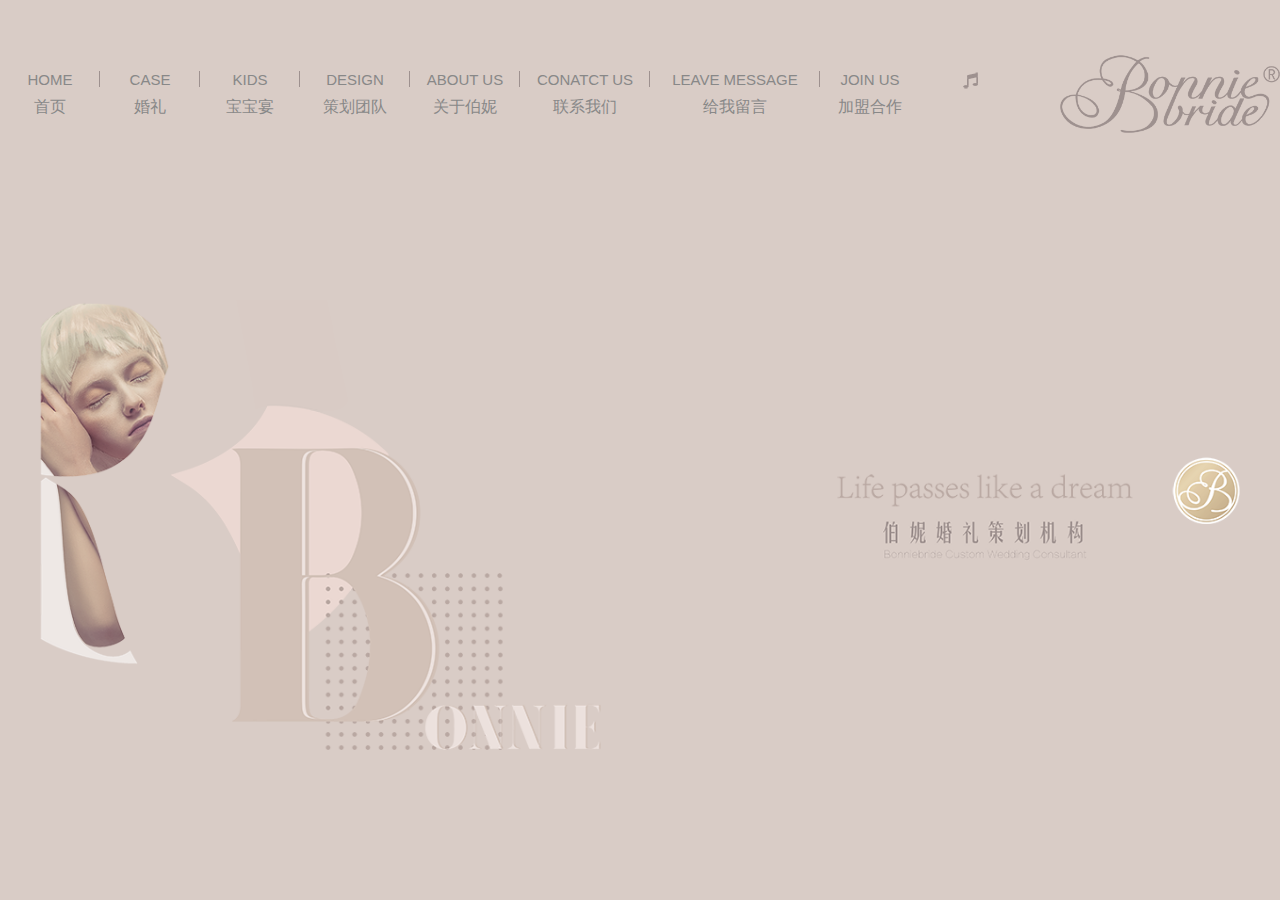
==== commit 6c2d00dc: "v5" ====
--- a/index.html
+++ b/index.html
@@ -7,42 +7,59 @@
 <link rel="stylesheet" href="res/css/css.css"/>
 <style>
 html,body{position:relative;height:100%;}
-.swiper-container{width:100%;height:100%;}
+.swiper-container0{width:100%;height:100%;}
 .swiper-slide{}
 </style>
 </head>
 <body class="I">
 	<div id="header"></div>
-	<div class="swiper-container">
+	<div class="swiper-container swiper-container0">
 		<div class="swiper-wrapper">
 			<div class="swiper-slide">
-				<div class="sw1">
-					<div class="img"><img src="res/image/i1i.png" alt=""></div>
-					<div class="desc"><img src="res/image/i1t.png" alt=""></div>
+				<div class="sw2" id="sw2">
+					<div class="swiper-container img swiper-container1">
+						<div class="swiper-wrapper">
+							<div class="swiper-slide"><img src="res/image/i1i.png" alt=""/></div>
+							<div class="swiper-slide"><img src="res/image/i2i.png" alt=""/></div>
+							<div class="swiper-slide"><img src="res/image/i3i.png" alt=""/></div>
+						</div>
+					</div>
+					<div class="swiper-container desc swiper-container2">
+						<div class="swiper-wrapper">
+							<div class="swiper-slide"><img src="res/image/i1t.png" alt=""/></div>
+							<div class="swiper-slide"><img src="res/image/i2t.png" alt=""/></div>
+							<div class="swiper-slide"><img src="res/image/i3t.png" alt=""/></div>
+						</div>
+					</div>
 				</div>
 			</div>
-			<div class="swiper-slide">
-				<div class="sw2">
-					<div class="img"><img src="res/image/i2i.png" alt=""></div>
-					<div class="desc"><img src="res/image/i2t.png" alt=""></div>
-				</div>
-			</div>
-			<div class="swiper-slide">
-				<div class="sw2">
-					<div class="img"><img src="res/image/i3i.png" alt=""></div>
-					<div class="desc"><img src="res/image/i3t.png" alt=""></div>
-				</div>
-			</div>
+			
 		</div>
-		<div class="swiper-pagination"></div>
 	</div>
 <script src="res/js/js.js"></script>
+<script src="//apps.bdimg.com/libs/jquery/1.9.0/jquery.min.js"></script>
 <script src="res/js/swiper.min.js"></script>
+<script src="res/js/jquery.mousewheel.js"></script>
 <script>
-var swiper = new Swiper('.swiper-container', {
-    pagination: '.swiper-pagination',
-    paginationClickable: true,
-    direction: 'vertical'
+var swiper1 = new Swiper('.swiper-container1',{
+	spaceBetween: 150,
+	speed:800,
+	loop:true
+});
+var swiper2 = new Swiper('.swiper-container2',{
+	direction: 'vertical',
+	spaceBetween: 150,
+	speed:800,
+    loop: true
+});
+$('#sw2').on('mousewheel', function(event) {
+    if(event.deltaY>0){
+    	swiper1.slidePrev();
+		swiper2.slidePrev();
+    }else{
+		swiper1.slideNext();
+		swiper2.slideNext();
+    }
 });
 </script>
 </body>
--- a/res/css/css.css
+++ b/res/css/css.css
@@ -50,22 +50,24 @@
 .contact_us .contact_us_text{position:absolute;left:600px;top:300px;width:440px}
 .contact_us .contact_us_text p{font-size:20px;color:#9e918f;line-height:1.5}
 .contact_us .contact_us_text img{width:210px;padding-top:50px}
-.N{background:#3d312c url(../image/bg2.png) 50% top no-repeat}
+/*.N{background:#3d312c url(../image/bg2.png) 50% top no-repeat}
 .N #header{height:345px;position:relative}
 .N #header .nav{height:65px}
 .N #header h1{height:175px;padding-top:105px;background:url(../image/logo2.png) 50% 80% no-repeat}
 .N #header:after{content:"";position:absolute;background:#776b67;height:1px;width:1200px;bottom:0;left:50%;margin-left:-600px}
+*/
 .design{width:1155px;margin:0 auto;overflow:hidden;padding-top:100px}
 .design .l0{width:1040px;height:480px;margin:0 auto}
 .design .l1{width:480px;height:480px;margin:20px;float:left;background:#fff;overflow:hidden}
 .design .l2{width:355px;height:355px;margin:15px;float:left;background:#fff;overflow:hidden}
-.Q{background:#9e918f url(../image/bg3.png) 50% top no-repeat}
+/*.Q{background:#9e918f url(../image/bg3.png) 50% top no-repeat}
 .Q #header{height:345px;position:relative}
 .Q #header .nav{height:65px}
 .Q #header .nav a{color:#eee2df}
 .Q #header h1{height:175px;padding-top:105px;background:url(../image/logo2.png) 50% 80% no-repeat}
 .Q #header:after{content:"";position:absolute;background:#c3b6b4;height:1px;width:1200px;bottom:0;left:50%;margin-left:-600px}
 .Q #header .nav div{background:url(../image/icon2.png) 50% 50% no-repeat}
+*/
 .Q .kids{width:1280px;margin:0 auto;overflow:hidden;padding-top:40px}
 .Q .kids .banner{width:100%}
 .Q .kids .t1{width:100%;padding:130px 0 150px 0}
@@ -80,7 +82,7 @@
 .Q .kids_sliders{height:670px;padding:120px 0 110px 0;width:1280px;margin:0 auto}
 .Q .footer{width:100%;height:230px;background:#c6bab7 url(../image/logo4.png) 50% 50% no-repeat;min-width:1280px}
 #arrow{width:70px;height:65px;background:url(../image/arrow.png) 50% 50% no-repeat;position:fixed;right:70px;bottom:70px;display:none;cursor:pointer}
-.R{background:#3c302c url(../image/bg4.png) 50% top no-repeat}
+/*.R{background:#3c302c url(../image/bg4.png) 50% top no-repeat}*/
 .case_banner{width:1264px;margin:0 auto;height:667px;padding:40px 0 24px 0}
 .case_banner img{max-width:1264px;max-height:667px}
 .case{width:1296px;overflow:hidden;margin:0 auto}
@@ -202,11 +204,11 @@
 .I .sw2{width:1200px;position:absolute;left:50%;top:50%;margin-left:-600px;}
 .I .sw1{height:480px;margin-top:-155px;}
 .I .sw2{height:450px;margin-top:-150px;}
-.I .img{width:675px;float:left;}
-.I .desc{width:525px;float:left;height:450px;}
+.I .img{width:675px;float:left;position:relative;overflow:hidden;}
+.I .desc{width:525px;float:left;height:450px;position:relative;overflow:hidden;}
 .I .sw1 .img{height:480px;}
 .I .sw2 .img{height:450px;}
-
-
-
-
+.I .sw2 .img img{max-width:675px;max-height:450px;}
+.I .sw2 .desc img{max-width:525px;max-height:450px;}
+
+
